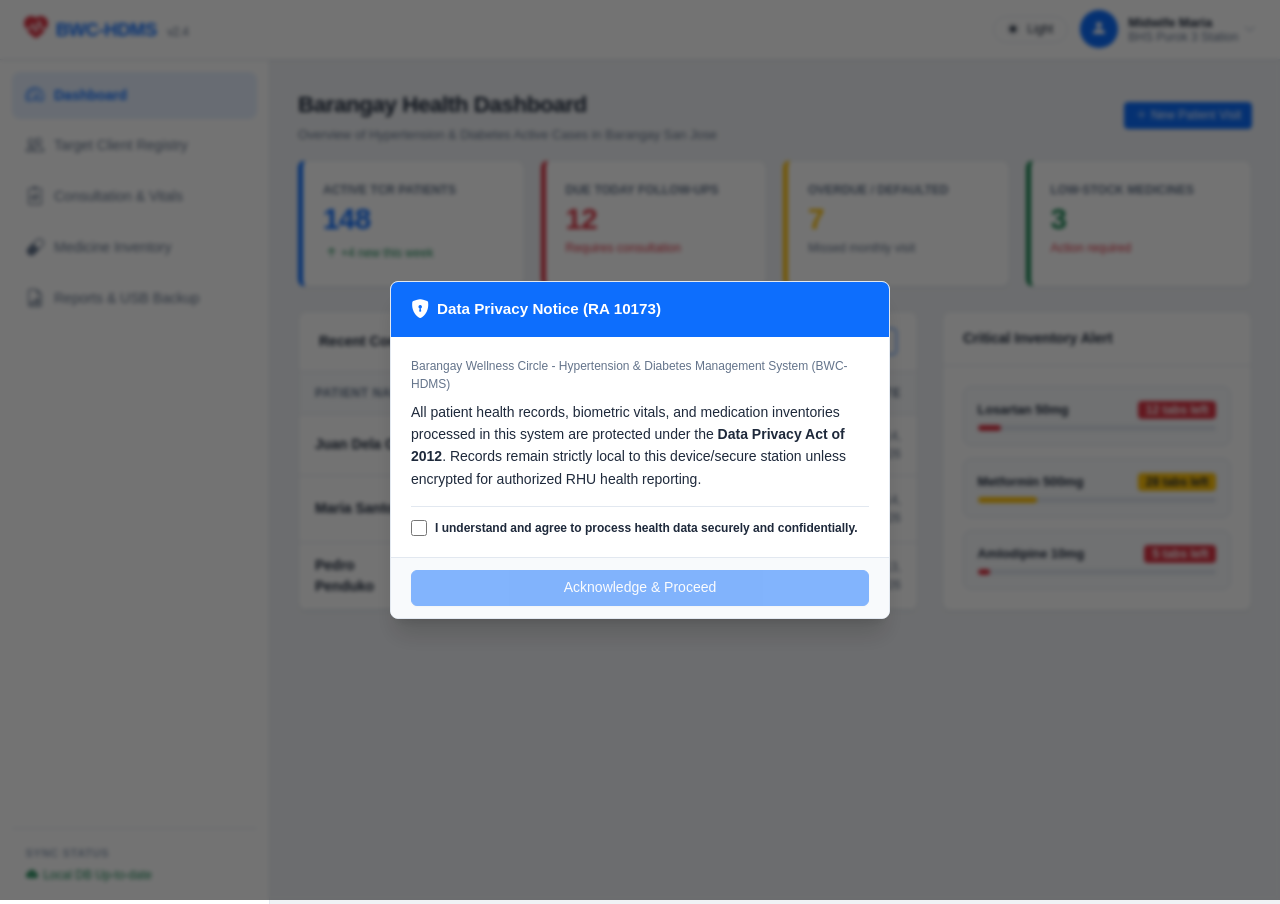
==== dashboardPage.html @ 8a666435 "Initial commit" ====
<!DOCTYPE html>
<html lang="en" data-bs-theme="light">
<head>
    <meta charset="UTF-8">
    <meta name="viewport" content="width=device-width, initial-scale=1.0">
    <title>Dashboard | BWC-HDMS Portal</title>
    <!-- Local Offline Assets -->
    <link rel="stylesheet" href="icons/bootstrap-icons.min.css">
    <link rel="stylesheet" href="cssStyle.css">
</head>
<body>

    <!-- Privacy Modal (RA 10173) -->
    <div class="modal-overlay hidden" id="privacyModal" role="dialog" aria-modal="true">
        <div class="modal-dialog-box">
            <div class="modal-header-custom modal-header-primary">
                <h5 class="modal-title-custom">
                    <i class="bi bi-shield-lock-fill me-2" style="font-size: 1.15rem;"></i>Data Privacy Notice (RA 10173)
                </h5>
            </div>
            <div class="modal-body-custom">
                <p class="text-muted mb-2" style="font-size: 0.75rem;">Barangay Wellness Circle - Hypertension & Diabetes Management System (BWC-HDMS)</p>
                <p style="margin-bottom: 1rem; line-height: 1.6;">All patient health records, biometric vitals, and medication inventories processed in this system are protected under the <strong>Data Privacy Act of 2012</strong>. Records remain strictly local to this device/secure station unless encrypted for authorized RHU health reporting.</p>
                <div class="d-flex align-center gap-2" style="padding-top: 0.75rem; border-top: 1px solid var(--border-color);">
                    <input type="checkbox" id="agreePrivacy" style="width: 1rem; height: 1rem; cursor: pointer;">
                    <label for="agreePrivacy" class="fw-semibold" style="font-size: 0.75rem; cursor: pointer;">
                        I understand and agree to process health data securely and confidentially.
                    </label>
                </div>
            </div>
            <div class="modal-footer-custom">
                <button type="button" class="btn btn-primary btn-full" id="btnAcceptPrivacy" disabled>Acknowledge & Proceed</button>
            </div>
        </div>
    </div>

    <!-- Top Navigation Bar -->
    <header class="header-navbar">
        <div class="header-container">
            <a class="brand-link" href="dashboardPage.html">
                <i class="bi bi-heart-pulse-fill brand-icon"></i>
                <span>BWC-HDMS <small class="brand-version">v2.4</small></span>
            </a>
            
            <div class="nav-actions">
                <button class="theme-toggle-btn" id="darkModeToggle" title="Toggle Dark/Light Mode">
                    <i class="bi bi-sun-fill" id="themeIcon"></i>
                    <span id="themeText">Light</span>
                </button>

                <div class="user-dropdown-wrapper" id="userDropdownContainer">
                    <button type="button" class="user-profile-btn" id="userDropdownToggle">
                        <div class="user-avatar">
                            <i class="bi bi-person-fill"></i>
                        </div>
                        <div class="user-meta">
                            <span class="user-meta-name">Midwife Maria</span>
                            <span class="user-meta-sub">BHS Purok 3 Station</span>
                        </div>
                        <i class="bi bi-chevron-down dropdown-chevron"></i>
                    </button>
                    <div class="dropdown-menu-custom hidden" id="userDropdownMenu">
                        <a class="dropdown-item-custom" href="#" onclick="showNotification('Profile settings saved locally.', 'success')"><i class="bi bi-gear me-2"></i>Station Settings</a>
                        <a class="dropdown-item-custom" href="#" onclick="exportSystemBackup()"><i class="bi bi-download me-2"></i>Quick Export DB</a>
                        <div class="dropdown-divider-custom"></div>
                        <a class="dropdown-item-custom dropdown-item-danger" href="#" onclick="lockStation()"><i class="bi bi-box-arrow-right me-2"></i>Lock Station</a>
                    </div>
                </div>
            </div>
        </div>
    </header>

    <!-- Main App Layout -->
    <div class="app-layout">
        <!-- Sidebar Navigation -->
        <aside id="sidebar" class="sidebar">
            <div>
                <nav class="nav-menu">
                    <a class="nav-link active" href="dashboardPage.html">
                        <i class="bi bi-speedometer2" style="font-size: 1.15rem;"></i><span>Dashboard</span>
                    </a>
                    <a class="nav-link" href="patientsPage.html">
                        <i class="bi bi-people" style="font-size: 1.15rem;"></i><span>Target Client Registry</span>
                    </a>
                    <a class="nav-link" href="vitalsPage.html">
                        <i class="bi bi-clipboard2-pulse" style="font-size: 1.15rem;"></i><span>Consultation & Vitals</span>
                    </a>
                    <a class="nav-link" href="inventoryPage.html">
                        <i class="bi bi-capsule" style="font-size: 1.15rem;"></i><span>Medicine Inventory</span>
                    </a>
                    <a class="nav-link" href="reportsPage.html">
                        <i class="bi bi-file-earmark-bar-graph" style="font-size: 1.15rem;"></i><span>Reports & USB Backup</span>
                    </a>
                </nav>
            </div>
            <div class="sync-status-box">
                <div class="sync-status-label">Sync Status</div>
                <div class="sync-status-indicator">
                    <i class="bi bi-cloud-check-fill"></i> <span>Local DB Up-to-date</span>
                </div>
            </div>
        </aside>

        <!-- Main Workspace: Dashboard -->
        <main class="main-content">
            
            <!-- Toast Alert System -->
            <div class="toast-container">
                <div id="liveToast" class="toast-pill toast-success hidden" role="alert" aria-live="assertive" aria-atomic="true">
                    <div class="d-flex align-center gap-2">
                        <i class="bi bi-check-circle-fill" id="toastIcon"></i>
                        <span id="toastMessage">Action completed successfully.</span>
                    </div>
                    <button type="button" class="toast-close-btn" onclick="hideToast()" aria-label="Close">&times;</button>
                </div>
            </div>

            <!-- Page Title Bar -->
            <div class="d-flex justify-between align-center mb-4" style="flex-wrap: wrap; gap: 0.75rem;">
                <div>
                    <h2 style="font-size: 1.4rem; font-weight: 700; letter-spacing: -0.02em;">Barangay Health Dashboard</h2>
                    <p class="text-muted" style="font-size: 0.8rem; margin-top: 0.2rem;">Overview of Hypertension & Diabetes Active Cases in Barangay San Jose</p>
                </div>
                <button class="btn btn-primary btn-sm" onclick="goToNewVisit()">
                    <i class="bi bi-plus-lg me-1"></i> New Patient Visit
                </button>
            </div>

            <!-- 4 Key Stat Cards -->
            <div class="stat-cards-grid">
                <div class="stat-card stat-card-blue">
                    <div class="stat-card-title">Active TCR Patients</div>
                    <div class="stat-card-value text-primary" id="statActive">148</div>
                    <div class="stat-card-desc text-success"><i class="bi bi-arrow-up-short" style="font-size: 1.1rem;"></i> +4 new this week</div>
                </div>
                <div class="stat-card stat-card-red">
                    <div class="stat-card-title">Due Today Follow-ups</div>
                    <div class="stat-card-value text-danger" id="statDueToday">12</div>
                    <div class="stat-card-desc text-danger">Requires consultation</div>
                </div>
                <div class="stat-card stat-card-yellow">
                    <div class="stat-card-title">Overdue / Defaulted</div>
                    <div class="stat-card-value text-warning" id="statOverdue">7</div>
                    <div class="stat-card-desc text-muted">Missed monthly visit</div>
                </div>
                <div class="stat-card stat-card-green">
                    <div class="stat-card-title">Low-Stock Medicines</div>
                    <div class="stat-card-value text-success" id="statLowStock">3</div>
                    <div class="stat-card-desc text-danger">Action required</div>
                </div>
            </div>

            <!-- Consultations Log & Inventory Alerts -->
            <div class="dashboard-columns">
                <!-- Recent Consultations Table -->
                <div class="card-custom">
                    <div class="card-header-custom">
                        <h5 class="card-header-title">Recent Consultations & Vitals Log</h5>
                        <button class="btn btn-outline-primary btn-sm" onclick="goToRegistry()">View All Registry</button>
                    </div>
                    <div class="card-body-no-padding">
                        <div class="table-responsive">
                            <table class="custom-table">
                                <thead>
                                    <tr>
                                        <th class="ps-4">Patient Name</th>
                                        <th>Condition</th>
                                        <th>BP / Glucose</th>
                                        <th>Status</th>
                                        <th class="text-right pe-4">Date</th>
                                    </tr>
                                </thead>
                                <tbody id="recentConsultTable">
                                    <tr>
                                        <td class="ps-4 fw-semibold">Juan Dela Cruz</td>
                                        <td><span class="badge badge-danger-subtle">Hypertension</span></td>
                                        <td>140/90 mmHg</td>
                                        <td><span class="badge badge-warning">Controlled</span></td>
                                        <td class="text-right pe-4 text-muted" style="font-size: 0.75rem;">Oct 14, 2026</td>
                                    </tr>
                                    <tr>
                                        <td class="ps-4 fw-semibold">Maria Santos</td>
                                        <td><span class="badge badge-primary-subtle">Type 2 Diabetes</span></td>
                                        <td>180 mg/dL (FBS)</td>
                                        <td><span class="badge badge-danger">High Risk</span></td>
                                        <td class="text-right pe-4 text-muted" style="font-size: 0.75rem;">Oct 14, 2026</td>
                                    </tr>
                                    <tr>
                                        <td class="ps-4 fw-semibold">Pedro Penduko</td>
                                        <td><span class="badge badge-danger-subtle">Hypertension</span></td>
                                        <td>130/85 mmHg</td>
                                        <td><span class="badge badge-success">Stable</span></td>
                                        <td class="text-right pe-4 text-muted" style="font-size: 0.75rem;">Oct 13, 2026</td>
                                    </tr>
                                </tbody>
                            </table>
                        </div>
                    </div>
                </div>

                <!-- Critical Inventory Alerts -->
                <div class="card-custom">
                    <div class="card-header-custom">
                        <h5 class="card-header-title">Critical Inventory Alert</h5>
                    </div>
                    <div class="card-body-custom d-flex flex-column justify-between gap-3">
                        <div style="padding: 0.85rem; border: 1px solid var(--border-color); border-radius: 8px; background-color: var(--bg-surface-secondary);">
                            <div class="d-flex justify-between align-center mb-1">
                                <span class="fw-semibold" style="font-size: 0.8rem;">Losartan 50mg</span>
                                <span class="badge badge-danger">12 tabs left</span>
                            </div>
                            <div class="progress-track">
                                <div class="progress-fill bg-fill-danger" style="width: 10%;"></div>
                            </div>
                        </div>
                        <div style="padding: 0.85rem; border: 1px solid var(--border-color); border-radius: 8px; background-color: var(--bg-surface-secondary);">
                            <div class="d-flex justify-between align-center mb-1">
                                <span class="fw-semibold" style="font-size: 0.8rem;">Metformin 500mg</span>
                                <span class="badge badge-warning">28 tabs left</span>
                            </div>
                            <div class="progress-track">
                                <div class="progress-fill bg-fill-warning" style="width: 25%;"></div>
                            </div>
                        </div>
                        <div style="padding: 0.85rem; border: 1px solid var(--border-color); border-radius: 8px; background-color: var(--bg-surface-secondary);">
                            <div class="d-flex justify-between align-center mb-1">
                                <span class="fw-semibold" style="font-size: 0.8rem;">Amlodipine 10mg</span>
                                <span class="badge badge-danger">5 tabs left</span>
                            </div>
                            <div class="progress-track">
                                <div class="progress-fill bg-fill-danger" style="width: 5%;"></div>
                            </div>
                        </div>
                    </div>
                </div>
            </div>

        </main>
    </div>

    <!-- Scripts -->
    <script src="shared.js"></script>
    <script src="dashboardPage.js"></script>
</body>
</html>
---- cssStyle.css ----
/* --------------------------------------------------------------------------
   1. Design & CSS Variables (Light & Dark Theme)
   -------------------------------------------------------------------------- */
:root {
    --font-family: 'Inter', -apple-system, BlinkMacSystemFont, "Segoe UI", Roboto, "Helvetica Neue", Arial, sans-serif;
    
    /* Core Brand Colors */
    --primary: #0d6efd;
    --primary-hover: #0b5ed7;
    --primary-subtle: #dbeafe;
    --primary-text: #1d4ed8;
    --primary-border: #bfdbfe;
    
    --success: #198754;
    --success-hover: #157347;
    --success-subtle: #d1e7dd;
    --success-text: #0f5132;
    --success-border: #a3cfbb;
    
    --danger: #dc3545;
    --danger-hover: #bb2d3b;
    --danger-subtle: #f8d7da;
    --danger-text: #842029;
    --danger-border: #f1aeb5;
    
    --warning: #ffc107;
    --warning-subtle: #fff3cd;
    --warning-text: #664d03;
    --warning-border: #ffe69c;

    /* Surfaces & Layout (Light Theme) */
    --bg-body: #f0f2f5;
    --bg-surface: #ffffff;
    --bg-surface-secondary: #f8fafc;
    --bg-surface-hover: #f1f5f9;
    --bg-input: #ffffff;
    --border-color: #e2e8f0;
    --border-subtle: #f1f5f9;
    --text-main: #1e293b;
    --text-muted: #64748b;
    --text-light: #94a3b8;
    
    --nav-active-bg: rgba(13, 110, 253, 0.1);
    --nav-active-text: #0d6efd;
    
    /* Shadows */
    --shadow-xs: 0 1px 2px rgba(0, 0, 0, 0.05);
    --shadow-sm: 0 1px 3px rgba(0, 0, 0, 0.1), 0 1px 2px rgba(0, 0, 0, 0.06);
    --shadow-md: 0 4px 6px -1px rgba(0, 0, 0, 0.1), 0 2px 4px -2px rgba(0, 0, 0, 0.08);
    --shadow-lg: 0 10px 15px -3px rgba(0, 0, 0, 0.1), 0 4px 6px -4px rgba(0, 0, 0, 0.08);
    --shadow-xl: 0 20px 25px -5px rgba(0, 0, 0, 0.15), 0 8px 10px -6px rgba(0, 0, 0, 0.1);
}

/* Dark Theme Overrides */
[data-bs-theme="dark"],
.dark {
    --bg-body: #0f172a;
    --bg-surface: #1e293b;
    --bg-surface-secondary: #243042;
    --bg-surface-hover: #2b394e;
    --bg-input: #1e293b;
    --border-color: #334155;
    --border-subtle: #1e293b;
    --text-main: #f8fafc;
    --text-muted: #94a3b8;
    --text-light: #64748b;
    
    --nav-active-bg: rgba(13, 110, 253, 0.2);
    --nav-active-text: #6ea8fe;
    
    --primary-subtle: rgba(13, 110, 253, 0.25);
    --primary-text: #93c5fd;
    --primary-border: rgba(13, 110, 253, 0.4);
    
    --success-subtle: rgba(25, 135, 84, 0.25);
    --success-text: #86efac;
    --success-border: #1e4631;
    
    --danger-subtle: rgba(220, 53, 69, 0.25);
    --danger-text: #fca5a5;
    --danger-border: #5c1e24;
    
    --warning-subtle: rgba(255, 193, 7, 0.25);
    --warning-text: #fde047;
    --warning-border: #634b07;
}

/* --------------------------------------------------------------------------
   2. Reset & Base Typography
   -------------------------------------------------------------------------- */
*, *::before, *::after {
    box-sizing: border-box;
    margin: 0;
    padding: 0;
}

body {
    font-family: var(--font-family);
    background-color: var(--bg-body);
    color: var(--text-main);
    line-height: 1.5;
    min-height: 100vh;
    transition: background-color 0.3s ease, color 0.3s ease;
    -webkit-font-smoothing: antialiased;
}

a {
    color: inherit;
    text-decoration: none;
}

button, input, select, textarea {
    font-family: inherit;
    font-size: inherit;
}

/* --------------------------------------------------------------------------
   3. Header & Navigation Bar
   -------------------------------------------------------------------------- */
.header-navbar {
    position: sticky;
    top: 0;
    z-index: 40;
    width: 100%;
    background-color: var(--bg-surface);
    border-bottom: 1px solid var(--border-color);
    box-shadow: var(--shadow-xs);
    transition: background-color 0.3s ease, border-color 0.3s ease;
}

.header-container {
    width: 100%;
    padding: 0.65rem 1.5rem;
    display: flex;
    align-items: center;
    justify-content: space-between;
}

.brand-link {
    display: flex;
    align-items: center;
    font-size: 1.15rem;
    font-weight: 700;
    color: var(--primary);
    letter-spacing: -0.02em;
}

.brand-icon {
    font-size: 1.5rem;
    margin-right: 0.5rem;
    color: var(--danger);
}

.brand-version {
    font-size: 0.75rem;
    font-weight: 400;
    color: var(--text-muted);
    margin-left: 0.35rem;
}

.nav-actions {
    display: flex;
    align-items: center;
    gap: 0.75rem;
}

.theme-toggle-btn {
    display: inline-flex;
    align-items: center;
    gap: 0.5rem;
    padding: 0.35rem 0.85rem;
    border-radius: 9999px;
    border: 1px solid var(--border-color);
    background-color: transparent;
    color: var(--text-main);
    font-size: 0.75rem;
    font-weight: 500;
    cursor: pointer;
    transition: all 0.2s ease;
}

.theme-toggle-btn:hover {
    background-color: var(--bg-surface-secondary);
}

/* User Profile & Dropdown */
.user-dropdown-wrapper {
    position: relative;
}

.user-profile-btn {
    display: flex;
    align-items: center;
    background: transparent;
    border: none;
    cursor: pointer;
    text-align: left;
}

.user-avatar {
    width: 38px;
    height: 38px;
    border-radius: 9999px;
    background-color: var(--primary);
    color: #ffffff;
    display: flex;
    align-items: center;
    justify-content: center;
    font-size: 1rem;
    margin-right: 0.65rem;
    box-shadow: var(--shadow-xs);
}

.user-meta-name {
    display: block;
    font-size: 0.8rem;
    font-weight: 600;
    color: var(--text-main);
    line-height: 1.2;
}

.user-meta-sub {
    display: block;
    font-size: 0.75rem;
    color: var(--text-muted);
}

.dropdown-chevron {
    font-size: 0.75rem;
    color: var(--text-light);
    margin-left: 0.35rem;
}

.dropdown-menu-custom {
    position: absolute;
    right: 0;
    top: calc(100% + 0.5rem);
    width: 190px;
    background-color: var(--bg-surface);
    border: 1px solid var(--border-color);
    border-radius: 8px;
    box-shadow: var(--shadow-lg);
    padding: 0.35rem 0;
    z-index: 50;
    font-size: 0.75rem;
    animation: fadeIn 0.15s ease-out;
}

.dropdown-item-custom {
    display: flex;
    align-items: center;
    padding: 0.5rem 1rem;
    color: var(--text-main);
    transition: background-color 0.15s ease;
    cursor: pointer;
}

.dropdown-item-custom:hover {
    background-color: var(--bg-surface-hover);
}

.dropdown-item-danger {
    color: var(--danger);
}

.dropdown-item-danger:hover {
    background-color: var(--danger-subtle);
}

.dropdown-divider-custom {
    height: 1px;
    background-color: var(--border-color);
    margin: 0.35rem 0;
}

/* --------------------------------------------------------------------------
   4. App Layout (Sidebar & Main Workspace)
   -------------------------------------------------------------------------- */
.app-layout {
    display: flex;
    flex-direction: column;
    min-height: calc(100vh - 56px);
}

@media (min-width: 768px) {
    .app-layout {
        flex-direction: row;
    }
}

.sidebar {
    width: 100%;
    background-color: var(--bg-surface);
    border-right: 1px solid var(--border-color);
    flex-shrink: 0;
    padding: 0.75rem;
    display: flex;
    flex-direction: column;
    justify-content: space-between;
    transition: all 0.3s ease;
}

@media (min-width: 768px) {
    .sidebar {
        width: 250px;
        min-height: calc(100vh - 56px);
    }
}

@media (min-width: 1024px) {
    .sidebar {
        width: 270px;
    }
}

.nav-menu {
    display: flex;
    flex-direction: column;
    gap: 0.25rem;
}

.nav-link {
    display: flex;
    align-items: center;
    gap: 0.65rem;
    padding: 0.6rem 0.85rem;
    border-radius: 8px;
    font-size: 0.875rem;
    font-weight: 500;
    color: var(--text-muted);
    transition: all 0.2s ease;
    cursor: pointer;
}

.nav-link:hover {
    background-color: var(--bg-surface-secondary);
    color: var(--text-main);
}

.nav-link.active {
    background-color: var(--nav-active-bg) !important;
    color: var(--nav-active-text) !important;
    font-weight: 600;
}

.sync-status-box {
    padding: 1rem 0.85rem 0.5rem;
    border-top: 1px solid var(--border-color);
}

.sync-status-label {
    font-size: 0.7rem;
    text-transform: uppercase;
    font-weight: 600;
    color: var(--text-light);
    letter-spacing: 0.05em;
}

.sync-status-indicator {
    display: flex;
    align-items: center;
    gap: 0.35rem;
    margin-top: 0.25rem;
    font-size: 0.75rem;
    font-weight: 500;
    color: var(--success);
}

.main-content {
    flex: 1;
    padding: 1.25rem;
    overflow-y: auto;
}

@media (min-width: 768px) {
    .main-content {
        padding: 1.75rem;
    }
}

/* --------------------------------------------------------------------------
   5. Stat Cards Grid
   -------------------------------------------------------------------------- */
.stat-cards-grid {
    display: grid;
    grid-template-columns: 1fr;
    gap: 1rem;
    margin-bottom: 1.5rem;
}

@media (min-width: 640px) {
    .stat-cards-grid {
        grid-template-columns: repeat(2, 1fr);
    }
}

@media (min-width: 1200px) {
    .stat-cards-grid {
        grid-template-columns: repeat(4, 1fr);
    }
}

.stat-card {
    background-color: var(--bg-surface);
    border-radius: 8px;
    padding: 1.25rem;
    box-shadow: var(--shadow-xs);
    border: 1px solid var(--border-color);
    border-left: 5px solid;
    transition: transform 0.2s ease, box-shadow 0.2s ease;
}

.stat-card:hover {
    transform: translateY(-3px);
    box-shadow: var(--shadow-md);
}

.stat-card-blue {
    border-left-color: var(--primary);
}

.stat-card-red {
    border-left-color: var(--danger);
}

.stat-card-yellow {
    border-left-color: var(--warning);
}

.stat-card-green {
    border-left-color: var(--success);
}

.stat-card-title {
    font-size: 0.75rem;
    text-transform: uppercase;
    font-weight: 600;
    color: var(--text-muted);
    margin-bottom: 0.25rem;
}

.stat-card-value {
    font-size: 1.85rem;
    font-weight: 700;
    line-height: 1.1;
    margin-bottom: 0.25rem;
    letter-spacing: -0.02em;
}

.stat-card-desc {
    font-size: 0.75rem;
    font-weight: 500;
    display: flex;
    align-items: center;
}

/* --------------------------------------------------------------------------
   6. Cards & Grid Containers
   -------------------------------------------------------------------------- */
.dashboard-columns {
    display: grid;
    grid-template-columns: 1fr;
    gap: 1.5rem;
}

@media (min-width: 1024px) {
    .dashboard-columns {
        grid-template-columns: 8fr 4fr;
    }
}

.card-custom {
    background-color: var(--bg-surface);
    border-radius: 8px;
    box-shadow: var(--shadow-xs);
    border: 1px solid var(--border-color);
    overflow: hidden;
    display: flex;
    flex-direction: column;
}

.card-header-custom {
    padding: 1rem 1.25rem;
    border-bottom: 1px solid var(--border-color);
    display: flex;
    align-items: center;
    justify-content: space-between;
    background-color: transparent;
}

.card-header-title {
    font-size: 0.875rem;
    font-weight: 700;
    color: var(--text-main);
}

.card-body-custom {
    padding: 1.25rem;
    flex: 1;
}

.card-body-no-padding {
    padding: 0;
    flex: 1;
}

/* --------------------------------------------------------------------------
   7. Tables & Responsiveness
   -------------------------------------------------------------------------- */
.table-responsive {
    max-height: 500px;
    overflow-y: auto;
    overflow-x: auto;
}

.table-responsive::-webkit-scrollbar {
    width: 6px;
    height: 6px;
}

.table-responsive::-webkit-scrollbar-track {
    background: transparent;
}

.table-responsive::-webkit-scrollbar-thumb {
    background: var(--text-light);
    border-radius: 4px;
}

.custom-table {
    width: 100%;
    border-collapse: collapse;
    text-align: left;
    font-size: 0.875rem;
    color: var(--text-main);
}

.custom-table thead {
    background-color: var(--bg-surface-secondary);
    border-bottom: 1px solid var(--border-color);
    position: sticky;
    top: 0;
    z-index: 10;
}

.custom-table th {
    padding: 0.75rem 1rem;
    font-size: 0.75rem;
    font-weight: 600;
    color: var(--text-muted);
    text-transform: uppercase;
    letter-spacing: 0.05em;
}

.custom-table td {
    padding: 0.75rem 1rem;
    border-bottom: 1px solid var(--border-color);
    vertical-align: middle;
}

.custom-table tbody tr {
    transition: background-color 0.15s ease;
}

.custom-table tbody tr:hover {
    background-color: var(--bg-surface-hover);
}

/* --------------------------------------------------------------------------
   8. Badges & Progress Bars
   -------------------------------------------------------------------------- */
.badge {
    display: inline-flex;
    align-items: center;
    padding: 0.2rem 0.5rem;
    border-radius: 4px;
    font-size: 0.75rem;
    font-weight: 600;
    line-height: 1;
}

.badge-primary {
    background-color: var(--primary);
    color: #ffffff;
}

.badge-primary-subtle {
    background-color: var(--primary-subtle);
    color: var(--primary-text);
    border: 1px solid var(--primary-border);
}

.badge-danger {
    background-color: var(--danger);
    color: #ffffff;
}

.badge-danger-subtle {
    background-color: var(--danger-subtle);
    color: var(--danger-text);
    border: 1px solid var(--danger-border);
}

.badge-warning {
    background-color: var(--warning);
    color: #1e293b;
}

.badge-success {
    background-color: var(--success);
    color: #ffffff;
}

.progress-track {
    width: 100%;
    background-color: var(--border-color);
    border-radius: 9999px;
    height: 6px;
    overflow: hidden;
    margin-top: 0.35rem;
}

.progress-fill {
    height: 100%;
    border-radius: 9999px;
    transition: width 0.3s ease;
}

.bg-fill-danger {
    background-color: var(--danger);
}

.bg-fill-warning {
    background-color: var(--warning);
}

.bg-fill-success {
    background-color: var(--success);
}

/* --------------------------------------------------------------------------
   9. Buttons
   -------------------------------------------------------------------------- */
.btn {
    display: inline-flex;
    align-items: center;
    justify-content: center;
    font-weight: 500;
    font-size: 0.875rem;
    border-radius: 6px;
    padding: 0.45rem 0.9rem;
    border: 1px solid transparent;
    cursor: pointer;
    transition: all 0.15s ease-in-out;
    line-height: 1.4;
    text-decoration: none;
}

.btn:disabled {
    opacity: 0.5;
    cursor: not-allowed;
}

.btn-sm {
    padding: 0.25rem 0.6rem;
    font-size: 0.75rem;
    border-radius: 4px;
}

.btn-primary {
    background-color: var(--primary);
    color: #ffffff;
    border-color: var(--primary);
    box-shadow: var(--shadow-xs);
}

.btn-primary:hover:not(:disabled) {
    background-color: var(--primary-hover);
    border-color: var(--primary-hover);
}

.btn-success {
    background-color: var(--success);
    color: #ffffff;
    border-color: var(--success);
    box-shadow: var(--shadow-xs);
}

.btn-success:hover:not(:disabled) {
    background-color: var(--success-hover);
    border-color: var(--success-hover);
}

.btn-outline-primary {
    background-color: transparent;
    color: var(--primary);
    border-color: var(--primary);
}

.btn-outline-primary:hover:not(:disabled) {
    background-color: var(--primary);
    color: #ffffff;
}

.btn-outline-success {
    background-color: transparent;
    color: var(--success);
    border-color: var(--success);
}

.btn-outline-success:hover:not(:disabled) {
    background-color: var(--success);
    color: #ffffff;
}

.btn-outline-secondary {
    background-color: transparent;
    color: var(--text-muted);
    border-color: var(--border-color);
}

.btn-outline-secondary:hover:not(:disabled) {
    background-color: var(--bg-surface-secondary);
    color: var(--text-main);
}

.btn-dark {
    background-color: #1e293b;
    color: #ffffff;
    border-color: #1e293b;
}

.btn-dark:hover:not(:disabled) {
    background-color: #0f172a;
}

[data-bs-theme="dark"] .btn-dark,
.dark .btn-dark {
    background-color: #334155;
    border-color: #334155;
}

[data-bs-theme="dark"] .btn-dark:hover:not(:disabled),
.dark .btn-dark:hover:not(:disabled) {
    background-color: #475569;
}

.btn-full {
    width: 100%;
}

/* --------------------------------------------------------------------------
   10. Form Controls
   -------------------------------------------------------------------------- */
.form-group {
    margin-bottom: 0.85rem;
}

.form-label {
    display: block;
    font-size: 0.75rem;
    font-weight: 600;
    color: var(--text-main);
    margin-bottom: 0.35rem;
}

.form-control,
.form-select {
    width: 100%;
    padding: 0.5rem 0.75rem;
    font-size: 0.875rem;
    border-radius: 6px;
    border: 1px solid var(--border-color);
    background-color: var(--bg-input);
    color: var(--text-main);
    transition: border-color 0.15s ease, box-shadow 0.15s ease;
    outline: none;
}

.form-control:focus,
.form-select:focus {
    border-color: var(--primary);
    box-shadow: 0 0 0 3px rgba(13, 110, 253, 0.15);
}

.form-control[readonly] {
    background-color: var(--bg-surface-secondary);
    color: var(--text-muted);
    cursor: not-allowed;
}

textarea.form-control {
    resize: vertical;
}

/* Search input with prepended icon */
.search-wrapper {
    position: relative;
    width: 100%;
}

.search-icon-prefix {
    position: absolute;
    left: 0.75rem;
    top: 50%;
    transform: translateY(-50%);
    color: var(--text-light);
    pointer-events: none;
}

.search-input-with-icon {
    padding-left: 2.25rem !important;
}

/* --------------------------------------------------------------------------
   11. Modals & Backdrop
   -------------------------------------------------------------------------- */
.modal-overlay {
    position: fixed;
    inset: 0;
    z-index: 50;
    display: flex;
    align-items: center;
    justify-content: center;
    padding: 1rem;
    background-color: rgba(0, 0, 0, 0.55);
    backdrop-filter: blur(2px);
    transition: opacity 0.25s ease;
}

.modal-dialog-box {
    background-color: var(--bg-surface);
    border-radius: 8px;
    box-shadow: var(--shadow-xl);
    width: 100%;
    max-width: 500px;
    overflow: hidden;
    border: 1px solid var(--border-color);
    transform: scale(1);
    animation: modalPop 0.2s cubic-bezier(0.16, 1, 0.3, 1);
}

.modal-dialog-sm {
    max-width: 440px;
}

.modal-header-custom {
    padding: 0.85rem 1.25rem;
    display: flex;
    align-items: center;
    justify-content: space-between;
}

.modal-header-primary {
    background-color: var(--primary);
    color: #ffffff;
}

.modal-title-custom {
    font-size: 0.95rem;
    font-weight: 600;
    display: flex;
    align-items: center;
}

.modal-close-btn {
    background: transparent;
    border: none;
    font-size: 1.25rem;
    line-height: 1;
    color: var(--text-light);
    cursor: pointer;
}

.modal-close-btn:hover {
    color: var(--text-main);
}

.modal-body-custom {
    padding: 1.25rem;
    font-size: 0.875rem;
}

.modal-footer-custom {
    padding: 0.75rem 1.25rem;
    background-color: var(--bg-surface-secondary);
    border-top: 1px solid var(--border-color);
}

/* --------------------------------------------------------------------------
   12. Floating Toast Notification
   -------------------------------------------------------------------------- */
.toast-container {
    position: fixed;
    bottom: 1.25rem;
    right: 1.25rem;
    z-index: 60;
}

.toast-pill {
    display: flex;
    align-items: center;
    justify-content: space-between;
    min-width: 280px;
    max-width: 420px;
    padding: 0.75rem 1rem;
    border-radius: 8px;
    box-shadow: var(--shadow-lg);
    color: #ffffff;
    font-size: 0.875rem;
    font-weight: 500;
    transition: all 0.3s ease;
    animation: slideUp 0.25s ease-out;
}

.toast-success {
    background-color: var(--success);
}

.toast-danger {
    background-color: var(--danger);
}

.toast-close-btn {
    background: transparent;
    border: none;
    color: rgba(255, 255, 255, 0.85);
    font-size: 1.25rem;
    line-height: 1;
    cursor: pointer;
    margin-left: 0.75rem;
}

.toast-close-btn:hover {
    color: #ffffff;
}

/* --------------------------------------------------------------------------
   13. Automated Risk Stratification Box
   -------------------------------------------------------------------------- */
.risk-box {
    padding: 1.5rem;
    border-radius: 8px;
    border: 1px solid var(--border-color);
    background-color: var(--bg-surface-secondary);
    width: 100%;
    text-align: center;
    transition: all 0.3s ease;
}

.risk-box.low {
    background-color: var(--success-subtle);
    border-color: var(--success-border);
    color: var(--success-text);
}

.risk-box.moderate {
    background-color: var(--warning-subtle);
    border-color: var(--warning-border);
    color: var(--warning-text);
}

.risk-box.high {
    background-color: var(--danger-subtle);
    border-color: var(--danger-border);
    color: var(--danger-text);
}

.risk-icon {
    font-size: 3rem;
    margin-bottom: 0.75rem;
    display: block;
}

.risk-title {
    font-size: 1.15rem;
    font-weight: 700;
    margin-bottom: 0.35rem;
}

.risk-desc {
    font-size: 0.75rem;
    max-width: 380px;
    margin: 0 auto;
    line-height: 1.4;
}

/* --------------------------------------------------------------------------
   14. Utility Classes & Keyframe Animations
   -------------------------------------------------------------------------- */
.hidden, [hidden] {
    display: none !important;
}

.d-flex { display: flex; }
.flex-column { flex-direction: column; }
.justify-between { justify-content: space-between; }
.align-center { align-items: center; }
.gap-1 { gap: 0.25rem; }
.gap-2 { gap: 0.5rem; }
.gap-3 { gap: 0.75rem; }
.gap-4 { gap: 1rem; }
.w-full { width: 100%; }
.text-right { text-align: right; }
.text-center { text-align: center; }
.text-muted { color: var(--text-muted); }
.text-primary { color: var(--primary); }
.text-success { color: var(--success); }
.text-danger { color: var(--danger); }
.text-warning { color: var(--warning); }
.fw-bold { font-weight: 700; }
.fw-semibold { font-weight: 600; }
.fw-medium { font-weight: 500; }
.ps-3 { padding-left: 0.75rem; }
.ps-4 { padding-left: 1rem; }
.pe-3 { padding-right: 0.75rem; }
.pe-4 { padding-right: 1rem; }
.py-2 { padding-top: 0.5rem; padding-bottom: 0.5rem; }
.py-3 { padding-top: 0.75rem; padding-bottom: 0.75rem; }
.mb-1 { margin-bottom: 0.25rem; }
.mb-2 { margin-bottom: 0.5rem; }
.mb-3 { margin-bottom: 0.75rem; }
.mb-4 { margin-bottom: 1rem; }
.mb-6 { margin-bottom: 1.5rem; }
.me-1 { margin-right: 0.25rem; }
.me-2 { margin-right: 0.5rem; }
.space-x-1 > * + * { margin-left: 0.25rem; }

/* Grid Helper */
.grid-2-col {
    display: grid;
    grid-template-columns: 1fr;
    gap: 1.25rem;
}
@media (min-width: 768px) {
    .grid-2-col {
        grid-template-columns: 1fr 1fr;
    }
}

.grid-3-col {
    display: grid;
    grid-template-columns: 1fr;
    gap: 0.75rem;
}
@media (min-width: 768px) {
    .grid-3-col {
        grid-template-columns: 2fr 1fr 1fr;
    }
}

.grid-consultation {
    display: grid;
    grid-template-columns: 1fr;
    gap: 1.5rem;
}
@media (min-width: 1024px) {
    .grid-consultation {
        grid-template-columns: 7fr 5fr;
    }
}

@keyframes fadeIn {
    from { opacity: 0; transform: translateY(-4px); }
    to { opacity: 1; transform: translateY(0); }
}

@keyframes modalPop {
    from { opacity: 0; transform: scale(0.95); }
    to { opacity: 1; transform: scale(1); }
}

@keyframes slideUp {
    from { opacity: 0; transform: translateY(10px); }
    to { opacity: 1; transform: translateY(0); }
}

/* --------------------------------------------------------------------------
   15. Login Page Styles
   -------------------------------------------------------------------------- */
.login-body {
    min-height: 100vh;
    display: flex;
    align-items: center;
    justify-content: center;
    padding: 1.5rem;
    background: radial-gradient(circle at top right, rgba(13, 110, 253, 0.08), transparent 40%),
                radial-gradient(circle at bottom left, rgba(25, 135, 84, 0.08), transparent 40%),
                var(--bg-body);
}

.login-card {
    width: 100%;
    max-width: 440px;
    background-color: var(--bg-surface);
    border: 1px solid var(--border-color);
    border-radius: 12px;
    box-shadow: var(--shadow-xl);
    padding: 2.25rem 2rem;
    transition: all 0.3s ease;
}

.login-brand-header {
    text-align: center;
    margin-bottom: 1.75rem;
}

.login-logo {
    display: inline-flex;
    align-items: center;
    justify-content: center;
    width: 58px;
    height: 58px;
    border-radius: 9999px;
    background-color: rgba(220, 53, 69, 0.1);
    color: var(--danger);
    font-size: 2rem;
    margin-bottom: 0.75rem;
}

.login-title {
    font-size: 1.35rem;
    font-weight: 700;
    color: var(--primary);
    letter-spacing: -0.02em;
}

.login-subtitle {
    font-size: 0.8rem;
    color: var(--text-muted);
    margin-top: 0.25rem;
}
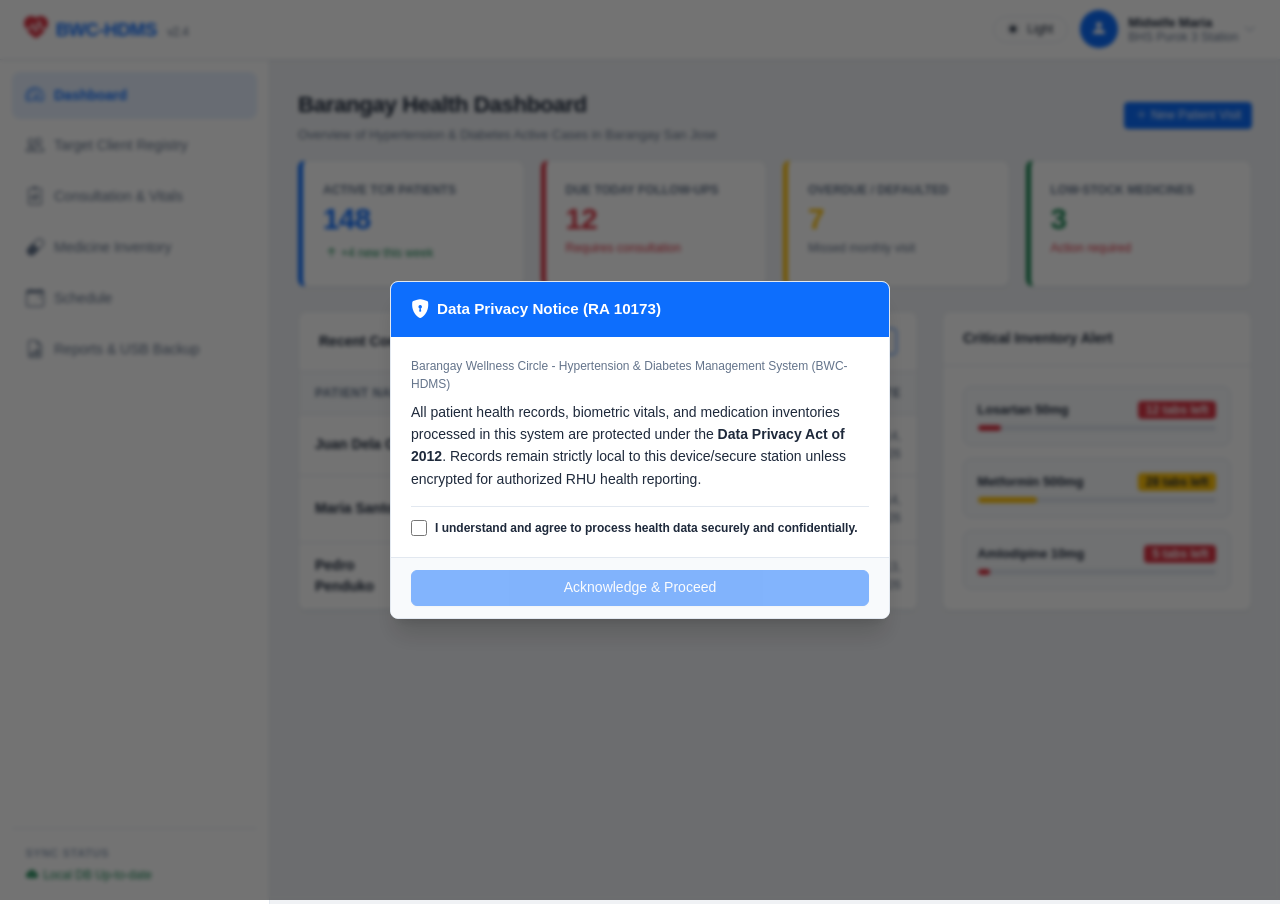
==== commit b7af2165: "Added Schedule Tab" ====
--- a/dashboardPage.html
+++ b/dashboardPage.html
@@ -88,6 +88,9 @@
                     <a class="nav-link" href="inventoryPage.html">
                         <i class="bi bi-capsule" style="font-size: 1.15rem;"></i><span>Medicine Inventory</span>
                     </a>
+                    <a class="nav-link" href="schedulePage.html">
+                        <i class="bi bi-calendar-event" style="font-size: 1.15rem;"></i><span>Schedule</span>
+                    </a>
                     <a class="nav-link" href="reportsPage.html">
                         <i class="bi bi-file-earmark-bar-graph" style="font-size: 1.15rem;"></i><span>Reports & USB Backup</span>
                     </a>
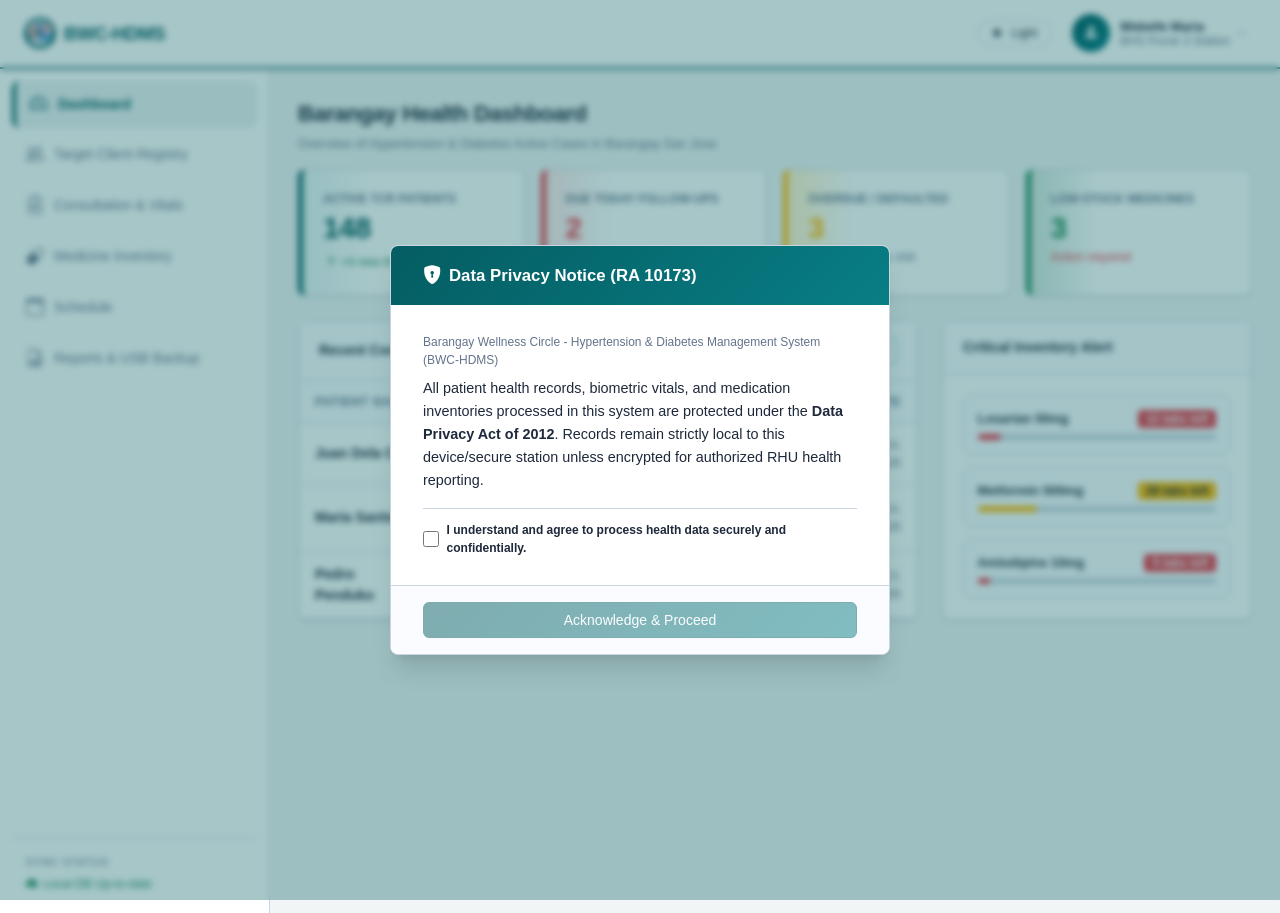
==== commit c073dc9c: "Polished dashboard, TCR, and Vitals. Polishing Schedule. Adding Database." ====
--- a/dashboardPage.html
+++ b/dashboardPage.html
@@ -4,6 +4,7 @@
     <meta charset="UTF-8">
     <meta name="viewport" content="width=device-width, initial-scale=1.0">
     <title>Dashboard | BWC-HDMS Portal</title>
+    <link rel="icon" type="image/png" href="icons/Logo.png">
     <!-- Local Offline Assets -->
     <link rel="stylesheet" href="icons/bootstrap-icons.min.css">
     <link rel="stylesheet" href="cssStyle.css">
@@ -38,8 +39,8 @@
     <header class="header-navbar">
         <div class="header-container">
             <a class="brand-link" href="dashboardPage.html">
-                <i class="bi bi-heart-pulse-fill brand-icon"></i>
-                <span>BWC-HDMS <small class="brand-version">v2.4</small></span>
+                <img src="icons/Logo.png" alt="BWC-HDMS Logo" class="brand-icon">
+                <span>BWC-HDMS</span>
             </a>
             
             <div class="nav-actions">
@@ -124,9 +125,6 @@
                     <h2 style="font-size: 1.4rem; font-weight: 700; letter-spacing: -0.02em;">Barangay Health Dashboard</h2>
                     <p class="text-muted" style="font-size: 0.8rem; margin-top: 0.2rem;">Overview of Hypertension & Diabetes Active Cases in Barangay San Jose</p>
                 </div>
-                <button class="btn btn-primary btn-sm" onclick="goToNewVisit()">
-                    <i class="bi bi-plus-lg me-1"></i> New Patient Visit
-                </button>
             </div>
 
             <!-- 4 Key Stat Cards -->
--- a/cssStyle.css
+++ b/cssStyle.css
@@ -1,87 +1,98 @@
-
 /* --------------------------------------------------------------------------
    1. Design & CSS Variables (Light & Dark Theme)
    -------------------------------------------------------------------------- */
 :root {
     --font-family: 'Inter', -apple-system, BlinkMacSystemFont, "Segoe UI", Roboto, "Helvetica Neue", Arial, sans-serif;
     
-    /* Core Brand Colors */
-    --primary: #0d6efd;
-    --primary-hover: #0b5ed7;
-    --primary-subtle: #dbeafe;
-    --primary-text: #1d4ed8;
-    --primary-border: #bfdbfe;
+    /* --- Core Brand Colors (Logo-Matched & Enhanced) --- */
+    --primary: #045d62;        /* Deep Teal from the outer ring */
+    --primary-hover: #034549;  
+    --primary-gradient: linear-gradient(135deg, #045d62 0%, #087e85 100%); /* Fresh gradient for headers/buttons */
+    --primary-subtle: #e6f4f5; 
+    --primary-text: #045d62;   
+    --primary-border: #99c2c5; 
     
+    /* --- Logo Accent (Soft Pink Touch) --- */
+    --accent-pink: #fdf2f4;    /* Inspired by the soft pink background in your logo */
+    --accent-pink-border: #f9d5dc;
+    --accent-pink-text: #9b2c3c;
+
+    /* --- Status & Notifications --- */
     --success: #198754;
     --success-hover: #157347;
     --success-subtle: #d1e7dd;
     --success-text: #0f5132;
     --success-border: #a3cfbb;
     
-    --danger: #dc3545;
-    --danger-hover: #bb2d3b;
-    --danger-subtle: #f8d7da;
+    --danger: #e63946;         /* Vibrant red from logo hearts */
+    --danger-hover: #c52835;
+    --danger-subtle: #fde8e9;
     --danger-text: #842029;
-    --danger-border: #f1aeb5;
+    --danger-border: #f5b5b8;
     
-    --warning: #ffc107;
+    --warning: #ffb703;        /* Warm gold for inventory alerts */
     --warning-subtle: #fff3cd;
     --warning-text: #664d03;
     --warning-border: #ffe69c;
 
-    /* Surfaces & Layout (Light Theme) */
-    --bg-body: #f0f2f5;
-    --bg-surface: #ffffff;
-    --bg-surface-secondary: #f8fafc;
-    --bg-surface-hover: #f1f5f9;
+    /* --- Surfaces & Layout (Clean, Layered Light Theme) --- */
+    --bg-body: #f1f5f5;       /* Modern, clean slate-teal background tint */
+    --bg-surface: #ffffff;     /* Pure white cards */
+    --bg-surface-secondary: #fafcff; 
+    --bg-surface-hover: #f1f7f7;
     --bg-input: #ffffff;
-    --border-color: #e2e8f0;
+    --border-color: #cbd5e1;
     --border-subtle: #f1f5f9;
-    --text-main: #1e293b;
+    --text-main: #1e293b;      
     --text-muted: #64748b;
     --text-light: #94a3b8;
     
-    --nav-active-bg: rgba(13, 110, 253, 0.1);
-    --nav-active-text: #0d6efd;
+    --nav-active-bg: rgba(4, 93, 98, 0.08);  
+    --nav-active-text: #045d62;
     
-    /* Shadows */
-    --shadow-xs: 0 1px 2px rgba(0, 0, 0, 0.05);
-    --shadow-sm: 0 1px 3px rgba(0, 0, 0, 0.1), 0 1px 2px rgba(0, 0, 0, 0.06);
-    --shadow-md: 0 4px 6px -1px rgba(0, 0, 0, 0.1), 0 2px 4px -2px rgba(0, 0, 0, 0.08);
-    --shadow-lg: 0 10px 15px -3px rgba(0, 0, 0, 0.1), 0 4px 6px -4px rgba(0, 0, 0, 0.08);
-    --shadow-xl: 0 20px 25px -5px rgba(0, 0, 0, 0.15), 0 8px 10px -6px rgba(0, 0, 0, 0.1);
+    /* --- Enhanced Shadows (Gives depth without clutter) --- */
+    --shadow-xs: 0 1px 2px rgba(4, 93, 98, 0.04);
+    --shadow-sm: 0 2px 4px rgba(4, 93, 98, 0.06), 0 1px 2px rgba(0, 0, 0, 0.04);
+    --shadow-md: 0 6px 12px -2px rgba(4, 93, 98, 0.08), 0 3px 6px -3px rgba(0, 0, 0, 0.04);
+    --shadow-lg: 0 12px 20px -4px rgba(4, 93, 98, 0.1), 0 4px 6px -4px rgba(0, 0, 0, 0.04);
+    --shadow-xl: 0 20px 25px -5px rgba(0, 0, 0, 0.12), 0 8px 10px -6px rgba(0, 0, 0, 0.08);
 }
 
 /* Dark Theme Overrides */
 [data-bs-theme="dark"],
 .dark {
-    --bg-body: #0f172a;
-    --bg-surface: #1e293b;
-    --bg-surface-secondary: #243042;
-    --bg-surface-hover: #2b394e;
-    --bg-input: #1e293b;
-    --border-color: #334155;
-    --border-subtle: #1e293b;
+    --bg-body: #080e14;
+    --bg-surface: #101720;
+    --bg-surface-secondary: #16202c;
+    --bg-surface-hover: #1e2938;
+    --bg-input: #101720;
+    --border-color: #273647;
+    --border-subtle: #101720;
     --text-main: #f8fafc;
     --text-muted: #94a3b8;
     --text-light: #64748b;
     
-    --nav-active-bg: rgba(13, 110, 253, 0.2);
-    --nav-active-text: #6ea8fe;
+    --primary-gradient: linear-gradient(135deg, #045d62 0%, #0a8189 100%);
+    --nav-active-bg: rgba(79, 195, 201, 0.2);
+    --nav-active-text: #ffffff;
     
-    --primary-subtle: rgba(13, 110, 253, 0.25);
-    --primary-text: #93c5fd;
-    --primary-border: rgba(13, 110, 253, 0.4);
+    --primary-subtle: rgba(79, 195, 201, 0.25);
+    --primary-text: #4fc3c9;   
+    --primary-border: rgba(79, 195, 201, 0.4);
+    
+    --accent-pink: rgba(230, 57, 70, 0.15);
+    --accent-pink-border: rgba(230, 57, 70, 0.3);
+    --accent-pink-text: #fca5a5;
     
     --success-subtle: rgba(25, 135, 84, 0.25);
     --success-text: #86efac;
     --success-border: #1e4631;
     
-    --danger-subtle: rgba(220, 53, 69, 0.25);
+    --danger-subtle: rgba(230, 57, 70, 0.25);
     --danger-text: #fca5a5;
     --danger-border: #5c1e24;
     
-    --warning-subtle: rgba(255, 193, 7, 0.25);
+    --warning-subtle: rgba(255, 183, 3, 0.25);
     --warning-text: #fde047;
     --warning-border: #634b07;
 }
@@ -124,8 +135,8 @@
     z-index: 40;
     width: 100%;
     background-color: var(--bg-surface);
-    border-bottom: 1px solid var(--border-color);
-    box-shadow: var(--shadow-xs);
+    border-bottom: 2px solid var(--primary);
+    box-shadow: var(--shadow-sm);
     transition: background-color 0.3s ease, border-color 0.3s ease;
 }
 
@@ -147,9 +158,10 @@
 }
 
 .brand-icon {
-    font-size: 1.5rem;
+    width: 32px;
+    height: 32px;
     margin-right: 0.5rem;
-    color: var(--danger);
+    object-fit: contain;
 }
 
 .brand-version {
@@ -181,7 +193,9 @@
 }
 
 .theme-toggle-btn:hover {
-    background-color: var(--bg-surface-secondary);
+    background-color: var(--primary-subtle);
+    color: var(--primary);
+    border-color: var(--primary-border);
 }
 
 /* User Profile & Dropdown */
@@ -196,13 +210,20 @@
     border: none;
     cursor: pointer;
     text-align: left;
+    padding: 0.25rem 0.5rem;
+    border-radius: 6px;
+    transition: background-color 0.15s ease;
+}
+
+.user-profile-btn:hover {
+    background-color: var(--bg-surface-secondary);
 }
 
 .user-avatar {
     width: 38px;
     height: 38px;
     border-radius: 9999px;
-    background-color: var(--primary);
+    background: var(--primary-gradient);
     color: #ffffff;
     display: flex;
     align-items: center;
@@ -257,7 +278,8 @@
 }
 
 .dropdown-item-custom:hover {
-    background-color: var(--bg-surface-hover);
+    background-color: var(--primary-subtle);
+    color: var(--primary);
 }
 
 .dropdown-item-danger {
@@ -266,6 +288,7 @@
 
 .dropdown-item-danger:hover {
     background-color: var(--danger-subtle);
+    color: var(--danger-text);
 }
 
 .dropdown-divider-custom {
@@ -334,14 +357,22 @@
 }
 
 .nav-link:hover {
-    background-color: var(--bg-surface-secondary);
-    color: var(--text-main);
+    background-color: var(--primary-subtle);
+    color: var(--primary);
+}
+
+/* Dark Theme Hover Fix for Navbar Links (Turns white on hover) */
+[data-bs-theme="dark"] .nav-link:hover,
+.dark .nav-link:hover {
+    background-color: var(--primary-subtle);
+    color: #ffffff !important;
 }
 
 .nav-link.active {
     background-color: var(--nav-active-bg) !important;
     color: var(--nav-active-text) !important;
     font-weight: 600;
+    border-left: 4px solid var(--primary);
 }
 
 .sync-status-box {
@@ -405,7 +436,7 @@
     background-color: var(--bg-surface);
     border-radius: 8px;
     padding: 1.25rem;
-    box-shadow: var(--shadow-xs);
+    box-shadow: var(--shadow-sm);
     border: 1px solid var(--border-color);
     border-left: 5px solid;
     transition: transform 0.2s ease, box-shadow 0.2s ease;
@@ -418,18 +449,22 @@
 
 .stat-card-blue {
     border-left-color: var(--primary);
+    background: linear-gradient(to right, var(--primary-subtle), var(--bg-surface) 30%);
 }
 
 .stat-card-red {
     border-left-color: var(--danger);
+    background: linear-gradient(to right, var(--danger-subtle), var(--bg-surface) 30%);
 }
 
 .stat-card-yellow {
     border-left-color: var(--warning);
+    background: linear-gradient(to right, var(--warning-subtle), var(--bg-surface) 30%);
 }
 
 .stat-card-green {
     border-left-color: var(--success);
+    background: linear-gradient(to right, var(--success-subtle), var(--bg-surface) 30%);
 }
 
 .stat-card-title {
@@ -473,7 +508,7 @@
 .card-custom {
     background-color: var(--bg-surface);
     border-radius: 8px;
-    box-shadow: var(--shadow-xs);
+    box-shadow: var(--shadow-sm);
     border: 1px solid var(--border-color);
     overflow: hidden;
     display: flex;
@@ -486,7 +521,7 @@
     display: flex;
     align-items: center;
     justify-content: space-between;
-    background-color: transparent;
+    background-color: var(--bg-surface-secondary);
 }
 
 .card-header-title {
@@ -640,7 +675,7 @@
 }
 
 /* --------------------------------------------------------------------------
-   9. Buttons
+   9. Buttons (Uniform Gradient & Theme Variables)
    -------------------------------------------------------------------------- */
 .btn {
     display: inline-flex;
@@ -669,7 +704,7 @@
 }
 
 .btn-primary {
-    background-color: var(--primary);
+    background: var(--primary-gradient);
     color: #ffffff;
     border-color: var(--primary);
     box-shadow: var(--shadow-xs);
@@ -678,6 +713,7 @@
 .btn-primary:hover:not(:disabled) {
     background-color: var(--primary-hover);
     border-color: var(--primary-hover);
+    filter: brightness(0.95);
 }
 
 .btn-success {
@@ -695,12 +731,13 @@
 .btn-outline-primary {
     background-color: transparent;
     color: var(--primary);
-    border-color: var(--primary);
+    border-color: var(--primary-border);
 }
 
 .btn-outline-primary:hover:not(:disabled) {
     background-color: var(--primary);
     color: #ffffff;
+    border-color: var(--primary);
 }
 
 .btn-outline-success {
@@ -725,25 +762,18 @@
     color: var(--text-main);
 }
 
+/* Unified btn-dark to match the primary gradient style across the app */
 .btn-dark {
-    background-color: #1e293b;
+    background: var(--primary-gradient);
     color: #ffffff;
-    border-color: #1e293b;
+    border-color: var(--primary);
+    box-shadow: var(--shadow-xs);
 }
 
 .btn-dark:hover:not(:disabled) {
-    background-color: #0f172a;
-}
-
-[data-bs-theme="dark"] .btn-dark,
-.dark .btn-dark {
-    background-color: #334155;
-    border-color: #334155;
-}
-
-[data-bs-theme="dark"] .btn-dark:hover:not(:disabled),
-.dark .btn-dark:hover:not(:disabled) {
-    background-color: #475569;
+    background-color: var(--primary-hover);
+    border-color: var(--primary-hover);
+    filter: brightness(0.95);
 }
 
 .btn-full {
@@ -781,7 +811,7 @@
 .form-control:focus,
 .form-select:focus {
     border-color: var(--primary);
-    box-shadow: 0 0 0 3px rgba(13, 110, 253, 0.15);
+    box-shadow: 0 0 0 3px var(--primary-subtle);
 }
 
 .form-control[readonly] {
@@ -824,8 +854,8 @@
     align-items: center;
     justify-content: center;
     padding: 1rem;
-    background-color: rgba(0, 0, 0, 0.55);
-    backdrop-filter: blur(2px);
+    background-color: rgba(4, 93, 98, 0.35);
+    backdrop-filter: blur(3px);
     transition: opacity 0.25s ease;
 }
 
@@ -835,6 +865,9 @@
     box-shadow: var(--shadow-xl);
     width: 100%;
     max-width: 500px;
+    max-height: 94vh;
+    display: flex;
+    flex-direction: column;
     overflow: hidden;
     border: 1px solid var(--border-color);
     transform: scale(1);
@@ -845,21 +878,39 @@
     max-width: 440px;
 }
 
+.modal-dialog-md {
+    max-width: 580px;
+}
+
+.modal-dialog-lg {
+    max-width: 880px;
+}
+
+.modal-dialog-xl {
+    max-width: 1060px;
+}
+
+.badge-secondary-subtle {
+    background-color: rgba(148, 163, 184, 0.15);
+    color: var(--text-muted);
+    border: 1px solid rgba(148, 163, 184, 0.25);
+}
+
 .modal-header-custom {
-    padding: 0.85rem 1.25rem;
+    padding: 1rem 2rem;
     display: flex;
     align-items: center;
     justify-content: space-between;
 }
 
 .modal-header-primary {
-    background-color: var(--primary);
+    background: var(--primary-gradient);
     color: #ffffff;
 }
 
 .modal-title-custom {
-    font-size: 0.95rem;
-    font-weight: 600;
+    font-size: 1.05rem;
+    font-weight: 700;
     display: flex;
     align-items: center;
 }
@@ -867,7 +918,7 @@
 .modal-close-btn {
     background: transparent;
     border: none;
-    font-size: 1.25rem;
+    font-size: 1.35rem;
     line-height: 1;
     color: var(--text-light);
     cursor: pointer;
@@ -878,15 +929,157 @@
 }
 
 .modal-body-custom {
-    padding: 1.25rem;
-    font-size: 0.875rem;
+    padding: 1.75rem 2rem;
+    font-size: 0.9rem;
+    overflow-y: auto;
+    max-height: calc(95vh - 130px);
 }
 
 .modal-footer-custom {
-    padding: 0.75rem 1.25rem;
+    padding: 1rem 2rem;
     background-color: var(--bg-surface-secondary);
     border-top: 1px solid var(--border-color);
 }
+
+/* Dividing / Separator Line Between Form Fields & Sections */
+.form-field-divider {
+    border: none;
+    height: 1.50px;
+    background-color: var(--border-color);
+    margin: 1.25rem 0;
+    opacity: 100;
+}
+
+/* Form Section Dividers */
+.form-section-divider {
+    margin-top: 1.25rem;
+    margin-bottom: 0.75rem;
+    padding-top: 0.85rem;
+    border-top: 1px dashed var(--border-color);
+}
+
+.section-badge-title {
+    display: flex;
+    align-items: center;
+    font-size: 0.875rem;
+    font-weight: 700;
+    color: var(--text-main);
+    letter-spacing: -0.01em;
+}
+
+.section-help-text {
+    font-size: 0.73rem;
+    color: var(--text-muted);
+    margin-top: 0.15rem;
+    margin-bottom: 0.5rem;
+    line-height: 1.35;
+}
+
+/* Social Program Checkbox Cards */
+.program-checkbox-grid {
+    display: grid;
+    grid-template-columns: 1fr;
+    gap: 0.5rem;
+}
+@media (min-width: 640px) {
+    .program-checkbox-grid {
+        grid-template-columns: 1fr 1fr;
+    }
+}
+
+.program-checkbox-card {
+    display: flex;
+    align-items: center;
+    padding: 0.6rem 0.75rem;
+    border-radius: 6px;
+    border: 1px solid var(--border-color);
+    background-color: var(--bg-surface-secondary);
+    cursor: pointer;
+    transition: all 0.2s ease;
+    user-select: none;
+    font-size: 0.82rem;
+    color: var(--text-main);
+    font-weight: 500;
+}
+
+.program-checkbox-card:hover {
+    background-color: var(--accent-pink);
+    border-color: var(--accent-pink-border);
+}
+
+.program-checkbox-card.active,
+.program-checkbox-card:has(input:checked) {
+    border-color: var(--primary);
+    background-color: var(--primary-subtle);
+    color: var(--primary-text);
+}
+
+.form-checkbox-custom {
+    width: 1.1rem;
+    height: 1.1rem;
+    accent-color: var(--primary);
+    cursor: pointer;
+    margin-right: 0.55rem;
+    flex-shrink: 0;
+}
+
+/* File Upload Customized Dropzone */
+.file-upload-zone {
+    border: 2px dashed var(--primary-border);
+    border-radius: 8px;
+    padding: 1.25rem 1rem;
+    text-align: center;
+    background-color: var(--bg-surface-secondary);
+    cursor: pointer;
+    transition: all 0.2s ease;
+}
+
+.file-upload-zone:hover,
+.file-upload-zone.dragover {
+    border-color: var(--primary);
+    background-color: var(--primary-subtle);
+}
+
+.file-upload-icon {
+    width: 44px;
+    height: 44px;
+    border-radius: 50%;
+    background-color: var(--primary-subtle);
+    color: var(--primary);
+    display: inline-flex;
+    align-items: center;
+    justify-content: center;
+    font-size: 1.45rem;
+    margin-bottom: 0.5rem;
+}
+
+.uploaded-file-chip {
+    display: flex;
+    align-items: center;
+    justify-content: space-between;
+    padding: 0.45rem 0.75rem;
+    background-color: var(--bg-surface-secondary);
+    border: 1px solid var(--border-color);
+    border-radius: 6px;
+    font-size: 0.78rem;
+    color: var(--text-main);
+    transition: background-color 0.2s ease;
+}
+
+.uploaded-file-chip:hover {
+    background-color: var(--bg-surface-hover);
+}
+
+/* Tailwind utility mappings */
+.flex-col { flex-direction: column; }
+.items-center { align-items: center; }
+.justify-center { justify-content: center; }
+.space-y-1 > * + * { margin-top: 0.25rem; }
+.space-y-2 > * + * { margin-top: 0.5rem; }
+.rounded-md { border-radius: 6px; }
+.rounded-lg { border-radius: 8px; }
+.text-xs { font-size: 0.75rem; }
+.text-sm { font-size: 0.875rem; }
 
 /* --------------------------------------------------------------------------
    12. Floating Toast Notification
@@ -1050,6 +1243,46 @@
     }
 }
 
+.grid-3-equal {
+    display: grid;
+    grid-template-columns: 1fr;
+    gap: 0.85rem;
+}
+@media (min-width: 640px) {
+    .grid-3-equal {
+        grid-template-columns: repeat(3, 1fr);
+    }
+}
+
+.risk-tag-chip {
+    display: inline-flex;
+    align-items: center;
+    padding: 0.35rem 0.65rem;
+    border-radius: 9999px;
+    border: 1px solid var(--border-color);
+    background-color: var(--bg-surface-secondary);
+    font-size: 0.75rem;
+    font-weight: 500;
+    cursor: pointer;
+    user-select: none;
+    transition: all 0.15s ease;
+    color: var(--text-main);
+}
+.risk-tag-chip:hover {
+    border-color: var(--primary);
+    background-color: var(--primary-subtle);
+}
+.risk-tag-chip:has(input:checked),
+.risk-tag-chip.active {
+    background-color: var(--primary-subtle);
+    border-color: var(--primary);
+    color: var(--primary-text);
+}
+.risk-tag-chip input {
+    margin-right: 0.35rem;
+    accent-color: var(--primary);
+}
+
 .grid-consultation {
     display: grid;
     grid-template-columns: 1fr;
@@ -1085,8 +1318,8 @@
     align-items: center;
     justify-content: center;
     padding: 1.5rem;
-    background: radial-gradient(circle at top right, rgba(13, 110, 253, 0.08), transparent 40%),
-                radial-gradient(circle at bottom left, rgba(25, 135, 84, 0.08), transparent 40%),
+    background: radial-gradient(circle at top right, rgba(4, 93, 98, 0.12), transparent 40%),
+                radial-gradient(circle at bottom left, rgba(230, 57, 70, 0.08), transparent 40%),
                 var(--bg-body);
 }
 
@@ -1110,13 +1343,15 @@
     display: inline-flex;
     align-items: center;
     justify-content: center;
-    width: 58px;
-    height: 58px;
-    border-radius: 9999px;
-    background-color: rgba(220, 53, 69, 0.1);
-    color: var(--danger);
-    font-size: 2rem;
+    width: 72px;
+    height: 72px;
     margin-bottom: 0.75rem;
+}
+
+.login-logo img {
+    width: 100%;
+    height: 100%;
+    object-fit: contain;
 }
 
 .login-title {
@@ -1130,5 +1365,4 @@
     font-size: 0.8rem;
     color: var(--text-muted);
     margin-top: 0.25rem;
-}
-
+}
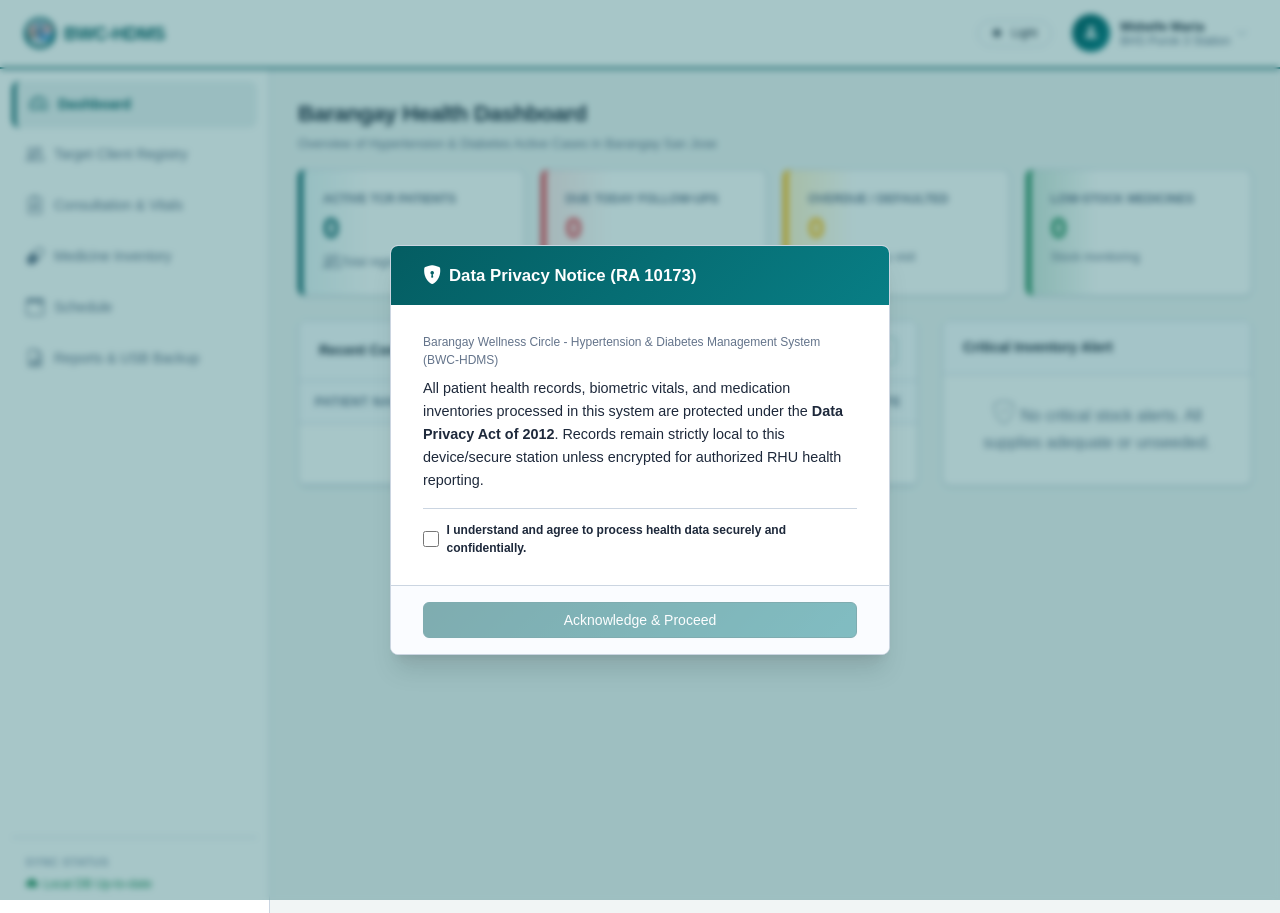
==== commit 8cb0039b: "removed temporary data. CLEAN SLATE" ====
--- a/dashboardPage.html
+++ b/dashboardPage.html
@@ -131,23 +131,23 @@
             <div class="stat-cards-grid">
                 <div class="stat-card stat-card-blue">
                     <div class="stat-card-title">Active TCR Patients</div>
-                    <div class="stat-card-value text-primary" id="statActive">148</div>
-                    <div class="stat-card-desc text-success"><i class="bi bi-arrow-up-short" style="font-size: 1.1rem;"></i> +4 new this week</div>
+                    <div class="stat-card-value text-primary" id="statActive">0</div>
+                    <div class="stat-card-desc text-muted"><i class="bi bi-people" style="font-size: 1.1rem;"></i> Total registered</div>
                 </div>
                 <div class="stat-card stat-card-red">
                     <div class="stat-card-title">Due Today Follow-ups</div>
-                    <div class="stat-card-value text-danger" id="statDueToday">12</div>
+                    <div class="stat-card-value text-danger" id="statDueToday">0</div>
                     <div class="stat-card-desc text-danger">Requires consultation</div>
                 </div>
                 <div class="stat-card stat-card-yellow">
                     <div class="stat-card-title">Overdue / Defaulted</div>
-                    <div class="stat-card-value text-warning" id="statOverdue">7</div>
+                    <div class="stat-card-value text-warning" id="statOverdue">0</div>
                     <div class="stat-card-desc text-muted">Missed monthly visit</div>
                 </div>
                 <div class="stat-card stat-card-green">
                     <div class="stat-card-title">Low-Stock Medicines</div>
-                    <div class="stat-card-value text-success" id="statLowStock">3</div>
-                    <div class="stat-card-desc text-danger">Action required</div>
+                    <div class="stat-card-value text-success" id="statLowStock">0</div>
+                    <div class="stat-card-desc text-muted">Stock monitoring</div>
                 </div>
             </div>
 
@@ -173,25 +173,10 @@
                                 </thead>
                                 <tbody id="recentConsultTable">
                                     <tr>
-                                        <td class="ps-4 fw-semibold">Juan Dela Cruz</td>
-                                        <td><span class="badge badge-danger-subtle">Hypertension</span></td>
-                                        <td>140/90 mmHg</td>
-                                        <td><span class="badge badge-warning">Controlled</span></td>
-                                        <td class="text-right pe-4 text-muted" style="font-size: 0.75rem;">Oct 14, 2026</td>
-                                    </tr>
-                                    <tr>
-                                        <td class="ps-4 fw-semibold">Maria Santos</td>
-                                        <td><span class="badge badge-primary-subtle">Type 2 Diabetes</span></td>
-                                        <td>180 mg/dL (FBS)</td>
-                                        <td><span class="badge badge-danger">High Risk</span></td>
-                                        <td class="text-right pe-4 text-muted" style="font-size: 0.75rem;">Oct 14, 2026</td>
-                                    </tr>
-                                    <tr>
-                                        <td class="ps-4 fw-semibold">Pedro Penduko</td>
-                                        <td><span class="badge badge-danger-subtle">Hypertension</span></td>
-                                        <td>130/85 mmHg</td>
-                                        <td><span class="badge badge-success">Stable</span></td>
-                                        <td class="text-right pe-4 text-muted" style="font-size: 0.75rem;">Oct 13, 2026</td>
+                                        <td colspan="5" class="text-center py-4 text-muted">
+                                            <i class="bi bi-clipboard2-x d-block mb-1" style="font-size: 1.5rem; opacity: 0.5;"></i>
+                                            <span>No recent consultations recorded yet.</span>
+                                        </td>
                                     </tr>
                                 </tbody>
                             </table>
@@ -204,33 +189,10 @@
                     <div class="card-header-custom">
                         <h5 class="card-header-title">Critical Inventory Alert</h5>
                     </div>
-                    <div class="card-body-custom d-flex flex-column justify-between gap-3">
-                        <div style="padding: 0.85rem; border: 1px solid var(--border-color); border-radius: 8px; background-color: var(--bg-surface-secondary);">
-                            <div class="d-flex justify-between align-center mb-1">
-                                <span class="fw-semibold" style="font-size: 0.8rem;">Losartan 50mg</span>
-                                <span class="badge badge-danger">12 tabs left</span>
-                            </div>
-                            <div class="progress-track">
-                                <div class="progress-fill bg-fill-danger" style="width: 10%;"></div>
-                            </div>
-                        </div>
-                        <div style="padding: 0.85rem; border: 1px solid var(--border-color); border-radius: 8px; background-color: var(--bg-surface-secondary);">
-                            <div class="d-flex justify-between align-center mb-1">
-                                <span class="fw-semibold" style="font-size: 0.8rem;">Metformin 500mg</span>
-                                <span class="badge badge-warning">28 tabs left</span>
-                            </div>
-                            <div class="progress-track">
-                                <div class="progress-fill bg-fill-warning" style="width: 25%;"></div>
-                            </div>
-                        </div>
-                        <div style="padding: 0.85rem; border: 1px solid var(--border-color); border-radius: 8px; background-color: var(--bg-surface-secondary);">
-                            <div class="d-flex justify-between align-center mb-1">
-                                <span class="fw-semibold" style="font-size: 0.8rem;">Amlodipine 10mg</span>
-                                <span class="badge badge-danger">5 tabs left</span>
-                            </div>
-                            <div class="progress-track">
-                                <div class="progress-fill bg-fill-danger" style="width: 5%;"></div>
-                            </div>
+                    <div class="card-body-custom d-flex flex-column justify-between gap-3" id="criticalInventoryAlerts">
+                        <div class="text-center py-4 text-muted">
+                            <i class="bi bi-shield-check d-block mb-1" style="font-size: 1.5rem; opacity: 0.5;"></i>
+                            <span>No critical stock alerts. All supplies adequate or unseeded.</span>
                         </div>
                     </div>
                 </div>
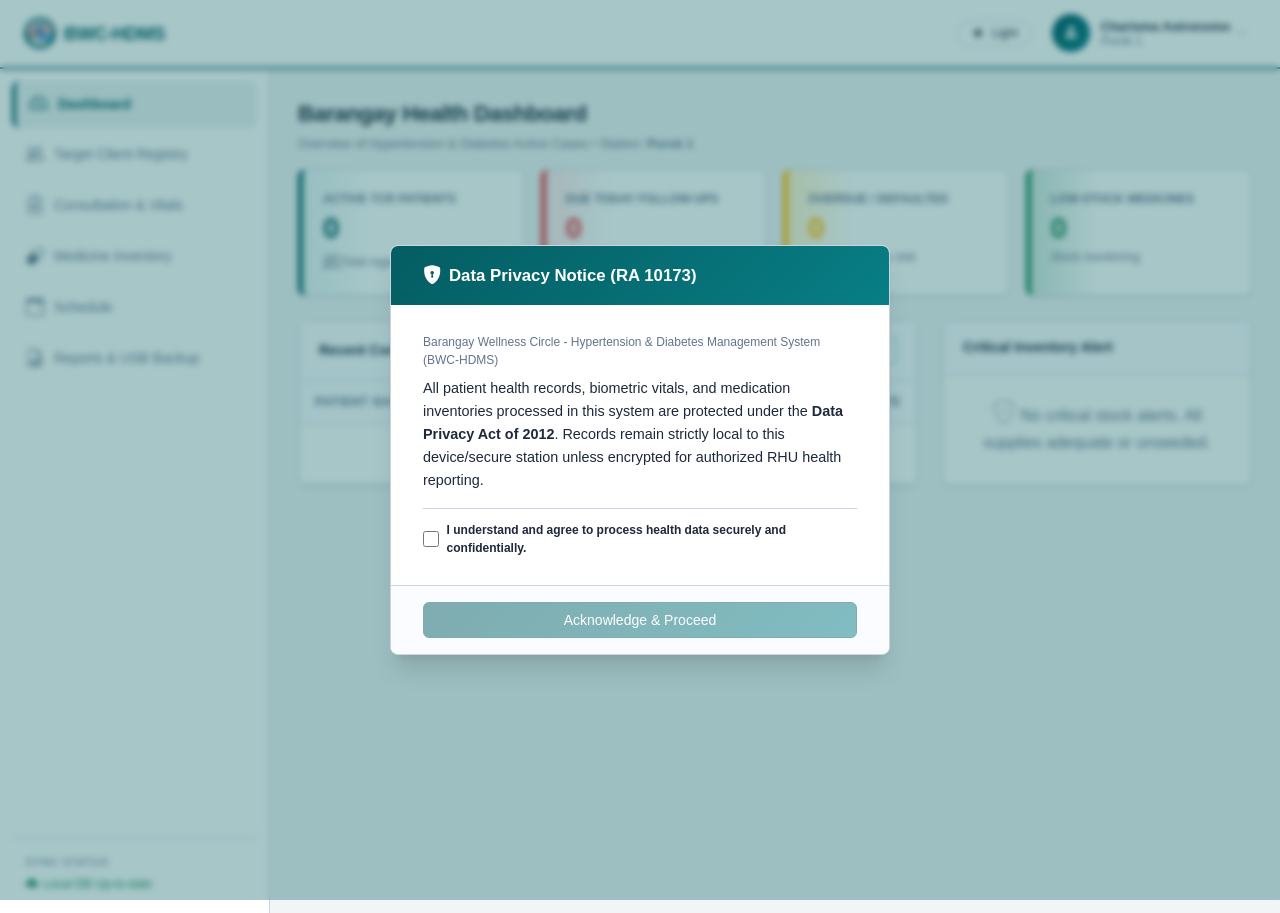
==== commit bd752051: "Polished user data" ====
--- a/dashboardPage.html
+++ b/dashboardPage.html
@@ -55,8 +55,8 @@
                             <i class="bi bi-person-fill"></i>
                         </div>
                         <div class="user-meta">
-                            <span class="user-meta-name">Midwife Maria</span>
-                            <span class="user-meta-sub">BHS Purok 3 Station</span>
+                            <span class="user-meta-name" id="userProfileName">Charisma Astronomo</span>
+                            <span class="user-meta-sub" id="userProfileStation">Purok 1</span>
                         </div>
                         <i class="bi bi-chevron-down dropdown-chevron"></i>
                     </button>
@@ -123,7 +123,7 @@
             <div class="d-flex justify-between align-center mb-4" style="flex-wrap: wrap; gap: 0.75rem;">
                 <div>
                     <h2 style="font-size: 1.4rem; font-weight: 700; letter-spacing: -0.02em;">Barangay Health Dashboard</h2>
-                    <p class="text-muted" style="font-size: 0.8rem; margin-top: 0.2rem;">Overview of Hypertension & Diabetes Active Cases in Barangay San Jose</p>
+                    <p class="text-muted" style="font-size: 0.8rem; margin-top: 0.2rem;">Overview of Hypertension & Diabetes Active Cases &bull; Station: <span id="dashActiveStation" class="fw-semibold">Purok 1</span></p>
                 </div>
             </div>
 
--- a/cssStyle.css
+++ b/cssStyle.css
@@ -814,6 +814,12 @@
     box-shadow: 0 0 0 3px var(--primary-subtle);
 }
 
+.form-control.is-invalid,
+.form-select.is-invalid {
+    border-color: var(--danger) !important;
+    box-shadow: 0 0 0 3px rgba(220, 38, 38, 0.15) !important;
+}
+
 .form-control[readonly] {
     background-color: var(--bg-surface-secondary);
     color: var(--text-muted);
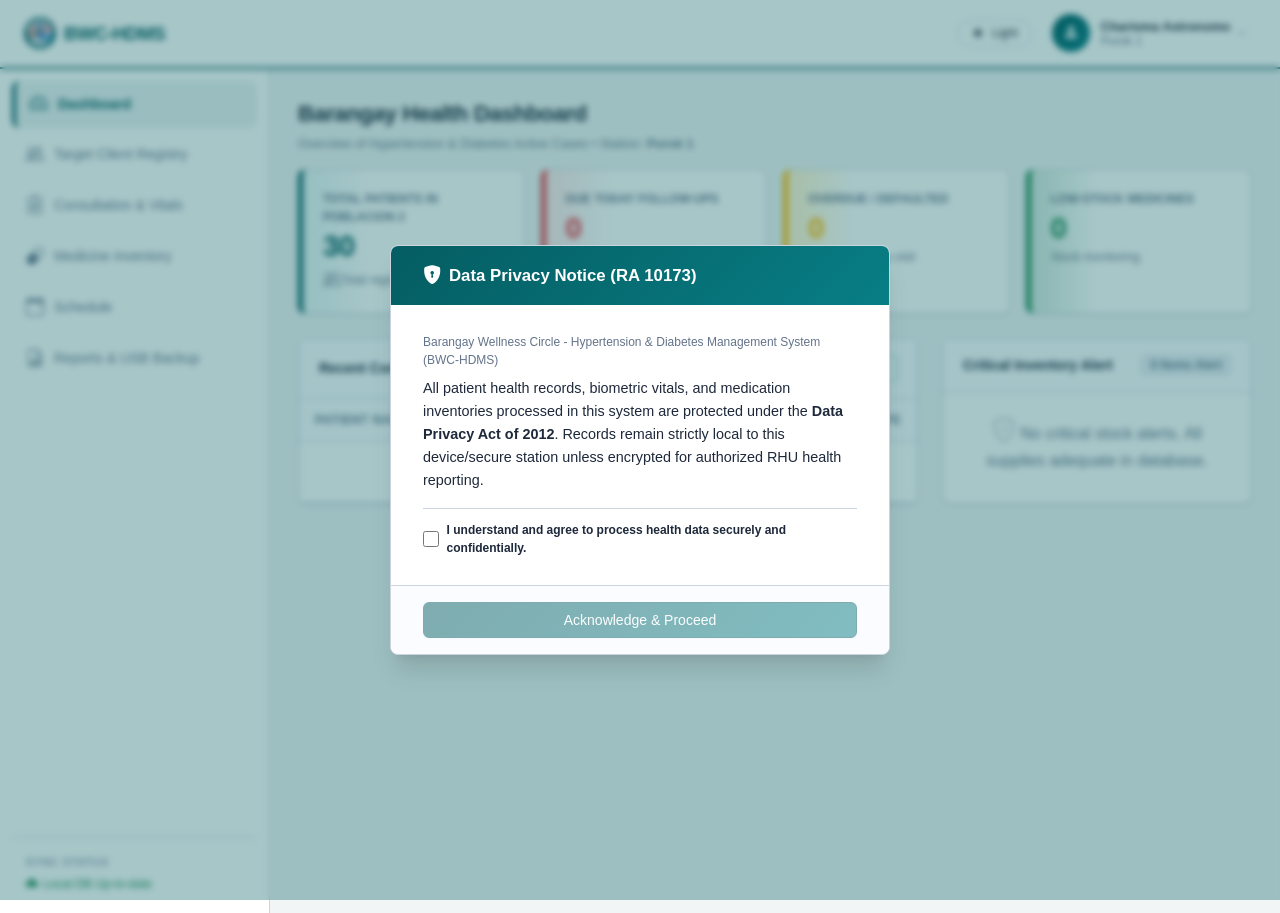
==== commit b51cff70: "added temporary data" ====
--- a/dashboardPage.html
+++ b/dashboardPage.html
@@ -130,7 +130,7 @@
             <!-- 4 Key Stat Cards -->
             <div class="stat-cards-grid">
                 <div class="stat-card stat-card-blue">
-                    <div class="stat-card-title">Active TCR Patients</div>
+                    <div class="stat-card-title">Total Patients in Poblacion 2</div>
                     <div class="stat-card-value text-primary" id="statActive">0</div>
                     <div class="stat-card-desc text-muted"><i class="bi bi-people" style="font-size: 1.1rem;"></i> Total registered</div>
                 </div>
@@ -186,10 +186,11 @@
 
                 <!-- Critical Inventory Alerts -->
                 <div class="card-custom">
-                    <div class="card-header-custom">
-                        <h5 class="card-header-title">Critical Inventory Alert</h5>
-                    </div>
-                    <div class="card-body-custom d-flex flex-column justify-between gap-3" id="criticalInventoryAlerts">
+                    <div class="card-header-custom d-flex justify-between align-center">
+                        <h5 class="card-header-title mb-0">Critical Inventory Alert</h5>
+                        <span class="badge badge-danger-subtle" id="criticalAlertCountBadge" style="font-size: 0.75rem;">Loading Alerts...</span>
+                    </div>
+                    <div class="card-body-custom d-flex flex-column gap-3" id="criticalInventoryAlerts" style="max-height: 480px; overflow-y: auto;">
                         <div class="text-center py-4 text-muted">
                             <i class="bi bi-shield-check d-block mb-1" style="font-size: 1.5rem; opacity: 0.5;"></i>
                             <span>No critical stock alerts. All supplies adequate or unseeded.</span>
--- a/cssStyle.css
+++ b/cssStyle.css
@@ -549,6 +549,10 @@
     overflow-x: auto;
 }
 
+.table-responsive-inventory {
+    max-height: 560px;
+}
+
 .table-responsive::-webkit-scrollbar {
     width: 6px;
     height: 6px;
@@ -1293,11 +1297,112 @@
     display: grid;
     grid-template-columns: 1fr;
     gap: 1.5rem;
+    align-items: stretch;
 }
 @media (min-width: 1024px) {
     .grid-consultation {
-        grid-template-columns: 7fr 5fr;
+        grid-template-columns: 1.15fr 1fr;
+        align-items: stretch;
     }
+}
+
+.consultation-form-card {
+    height: 100%;
+    display: flex;
+    flex-direction: column;
+    border-radius: 8px;
+}
+
+.consultation-form-card .card-body-custom {
+    flex: 1;
+    display: flex;
+    flex-direction: column;
+}
+
+.consultation-form-card form {
+    flex: 1;
+    display: flex;
+    flex-direction: column;
+}
+
+.vitals-sidebar-column {
+    display: flex;
+    flex-direction: column;
+    gap: 1.5rem;
+    height: 100%;
+}
+
+.risk-card-fixed {
+    flex-shrink: 0;
+    height: 245px;
+    display: flex;
+    flex-direction: column;
+    border-radius: 8px;
+    overflow: hidden;
+}
+
+.risk-card-fixed .card-body-custom {
+    flex: 1;
+    display: flex;
+    align-items: center;
+    justify-content: center;
+    padding: 0.75rem 1rem;
+    overflow: hidden;
+}
+
+.risk-card-fixed .risk-box {
+    height: 100%;
+    width: 100%;
+    display: flex;
+    flex-direction: column;
+    align-items: center;
+    justify-content: center;
+    padding: 0.75rem 1rem;
+    margin: 0;
+    border-radius: 8px;
+    box-sizing: border-box;
+}
+
+.risk-card-fixed .risk-icon {
+    font-size: 2rem;
+    margin-bottom: 0.35rem;
+    display: inline-block;
+    line-height: 1;
+}
+
+.risk-card-fixed .risk-title {
+    font-size: 1.05rem;
+    font-weight: 700;
+    margin-bottom: 0.25rem;
+    line-height: 1.25;
+}
+
+.risk-card-fixed .risk-desc {
+    font-size: 0.75rem;
+    line-height: 1.35;
+    max-width: 320px;
+    margin: 0 auto;
+}
+
+.patient-info-fixed {
+    flex: 1;
+    display: flex;
+    flex-direction: column;
+    border-radius: 8px;
+}
+
+.patient-info-fixed .card-body-custom {
+    flex: 1;
+    display: flex;
+    flex-direction: column;
+    padding: 1.25rem 1.5rem;
+}
+
+.patient-info-chip {
+    background-color: var(--bg-surface-secondary);
+    border: 1px solid var(--border-subtle);
+    border-radius: 8px;
+    padding: 0.65rem 0.85rem;
 }
 
 @keyframes fadeIn {
